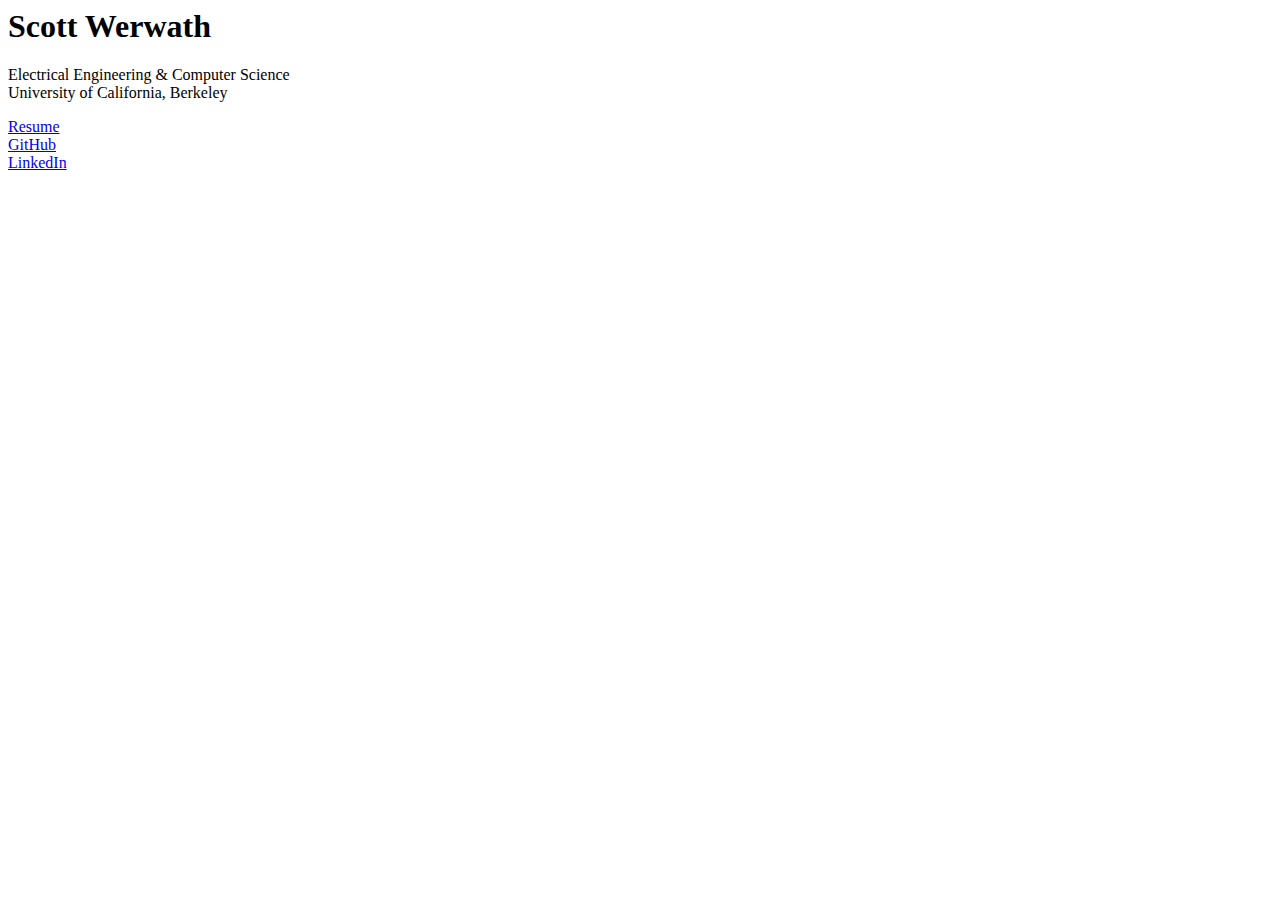
==== index.html @ 21fe019e "Removed the clutter" ====
<html>
  <head>
    <link rel="stylesheet" type="text/css" href="css/style.css">
    <meta name="viewport" content="width=device-width, initial-scale=1.0" />
    <title>Scott Werwath</title>
  </head>
  <body>
    <span>
      <h1>Scott Werwath</h1>
      <p>
        Electrical Engineering & Computer Science <br />
        University of California, Berkeley
      </p>
      <p>
        <a href="resume/ScottWerwathResume.pdf">Resume</a> <br />
        <a href="https://github.com/swerwath">GitHub</a> <br />
        <a href="https://www.linkedin.com/in/scott-werwath-969141104">LinkedIn</a>
      </p>
    </span>
  </body>
</html>
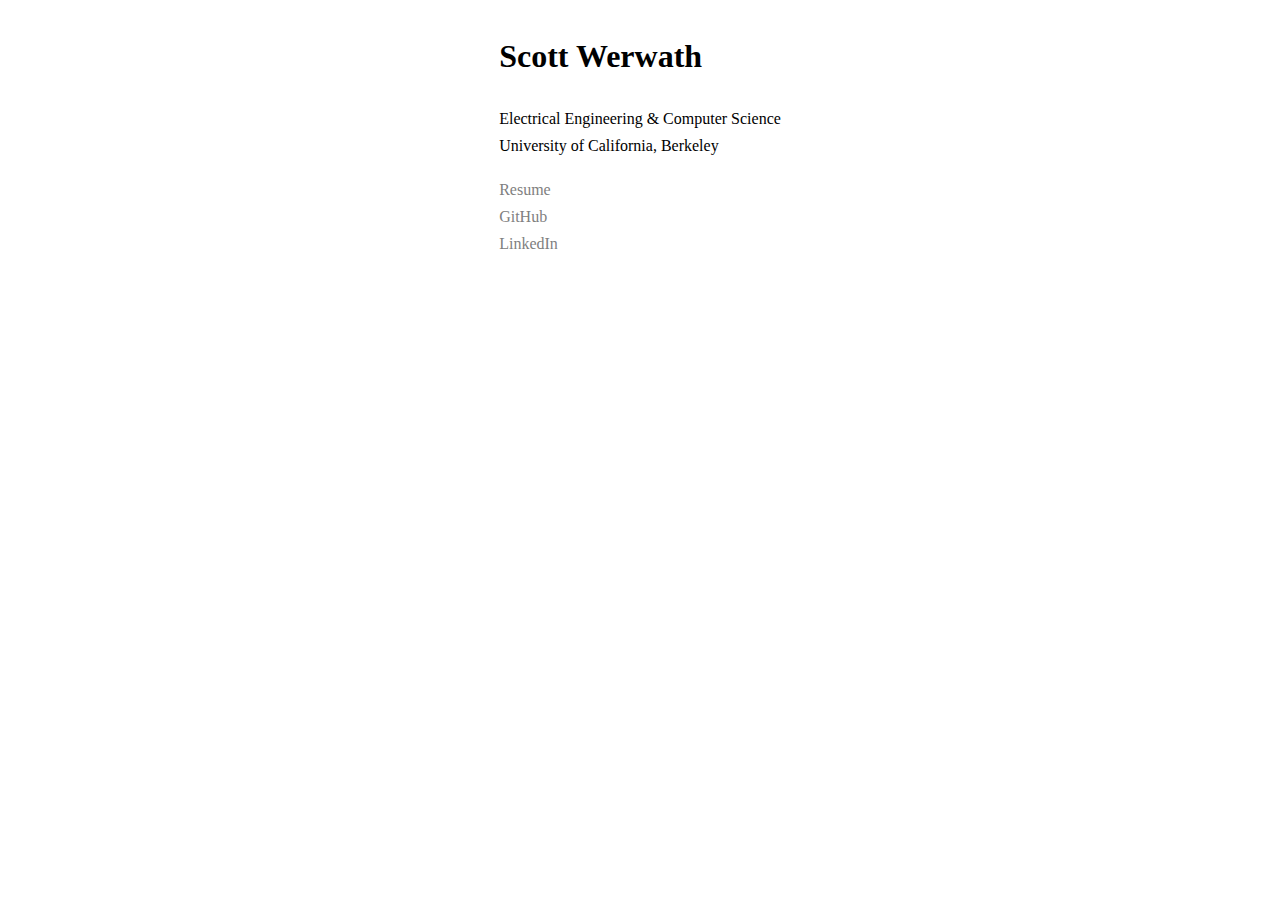
==== commit 3a7bf6b8: "moved style" ====
--- a/index.html
+++ b/index.html
@@ -1,6 +1,6 @@
 <html>
   <head>
-    <link rel="stylesheet" type="text/css" href="css/style.css">
+    <link rel="stylesheet" type="text/css" href="style.css">
     <meta name="viewport" content="width=device-width, initial-scale=1.0" />
     <title>Scott Werwath</title>
   </head>
--- a/style.css
+++ b/style.css
@@ -0,0 +1,23 @@
+* {
+  line-height: 1.7em;
+  font-family: Georgia, serif;
+}
+
+body {
+  text-align: center;
+}
+
+span {
+  margin: 0 1em;
+  display: inline-block;
+  text-align: left;
+}
+
+a {
+  text-decoration: none;
+  color: #808080;
+}
+
+a:hover, a:focus {
+    color: #507642;
+}
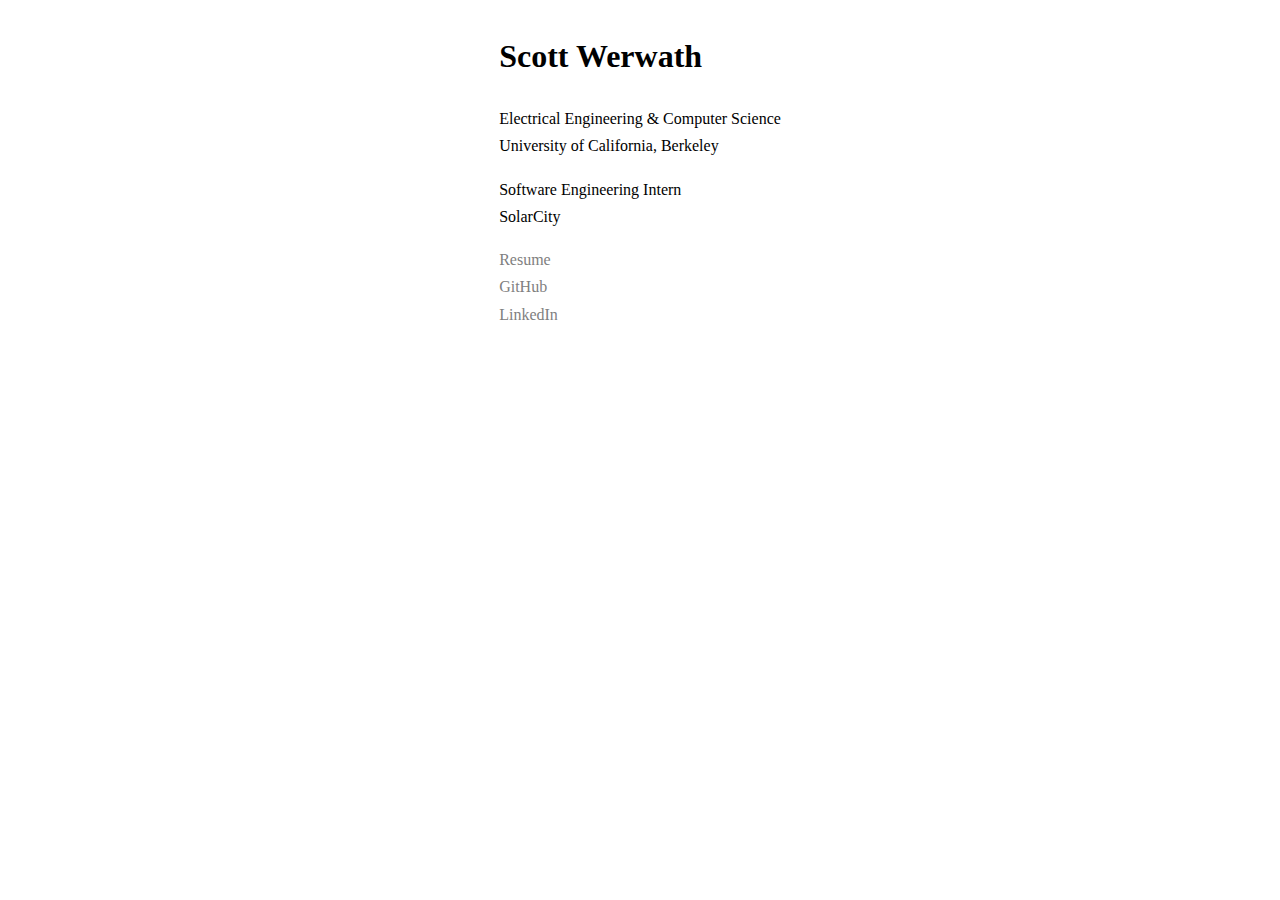
==== commit ccdb4030: "SolarCity" ====
--- a/index.html
+++ b/index.html
@@ -12,6 +12,10 @@
         University of California, Berkeley
       </p>
       <p>
+        Software Engineering Intern <br />
+        SolarCity
+      </p>
+      <p>
         <a href="resume/ScottWerwathResume.pdf">Resume</a> <br />
         <a href="https://github.com/swerwath">GitHub</a> <br />
         <a href="https://www.linkedin.com/in/scott-werwath-969141104">LinkedIn</a>
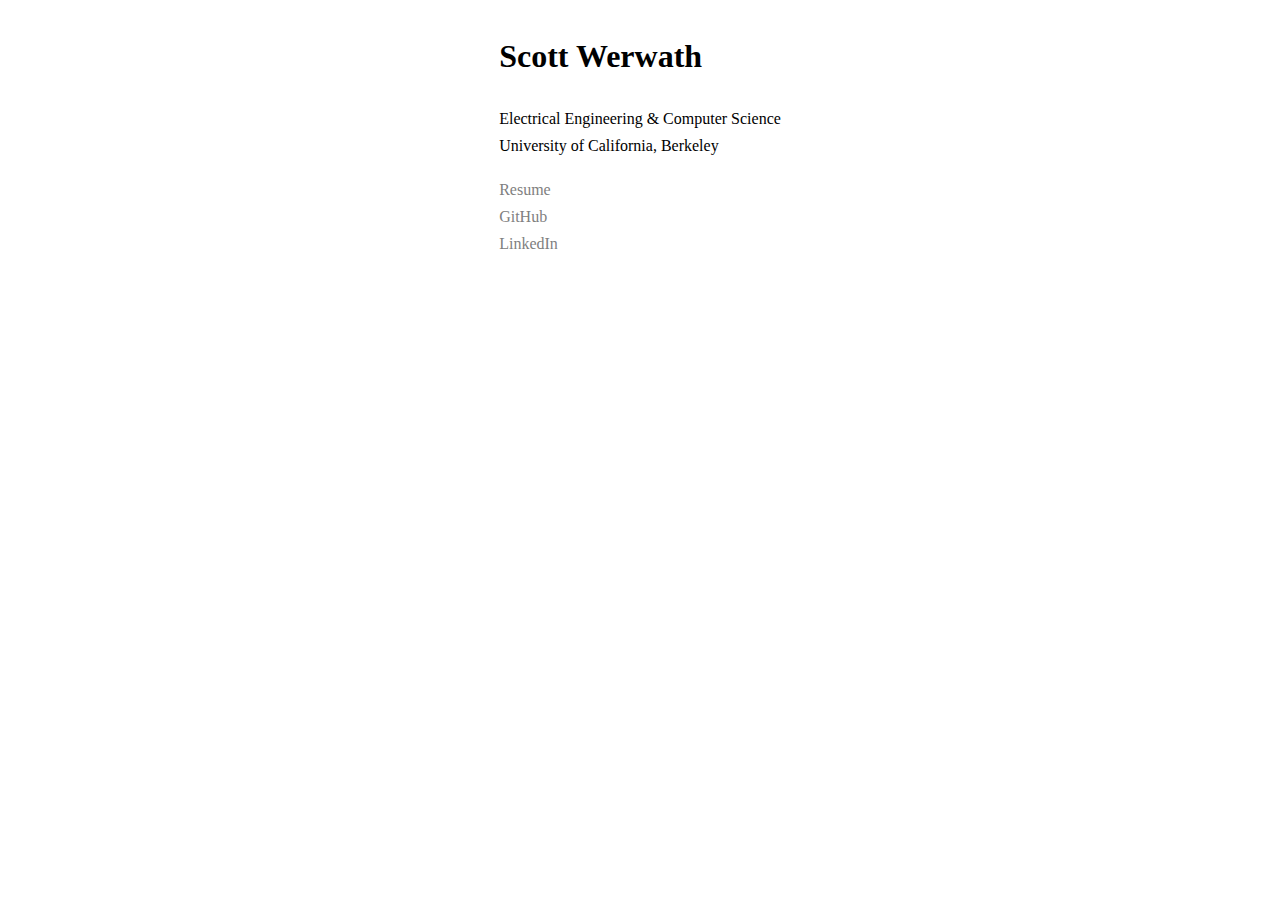
==== commit 3cfcc479: "No SolarCity" ====
--- a/index.html
+++ b/index.html
@@ -12,10 +12,6 @@
         University of California, Berkeley
       </p>
       <p>
-        Software Engineering Intern <br />
-        SolarCity
-      </p>
-      <p>
         <a href="resume/ScottWerwathResume.pdf">Resume</a> <br />
         <a href="https://github.com/swerwath">GitHub</a> <br />
         <a href="https://www.linkedin.com/in/scott-werwath-969141104">LinkedIn</a>
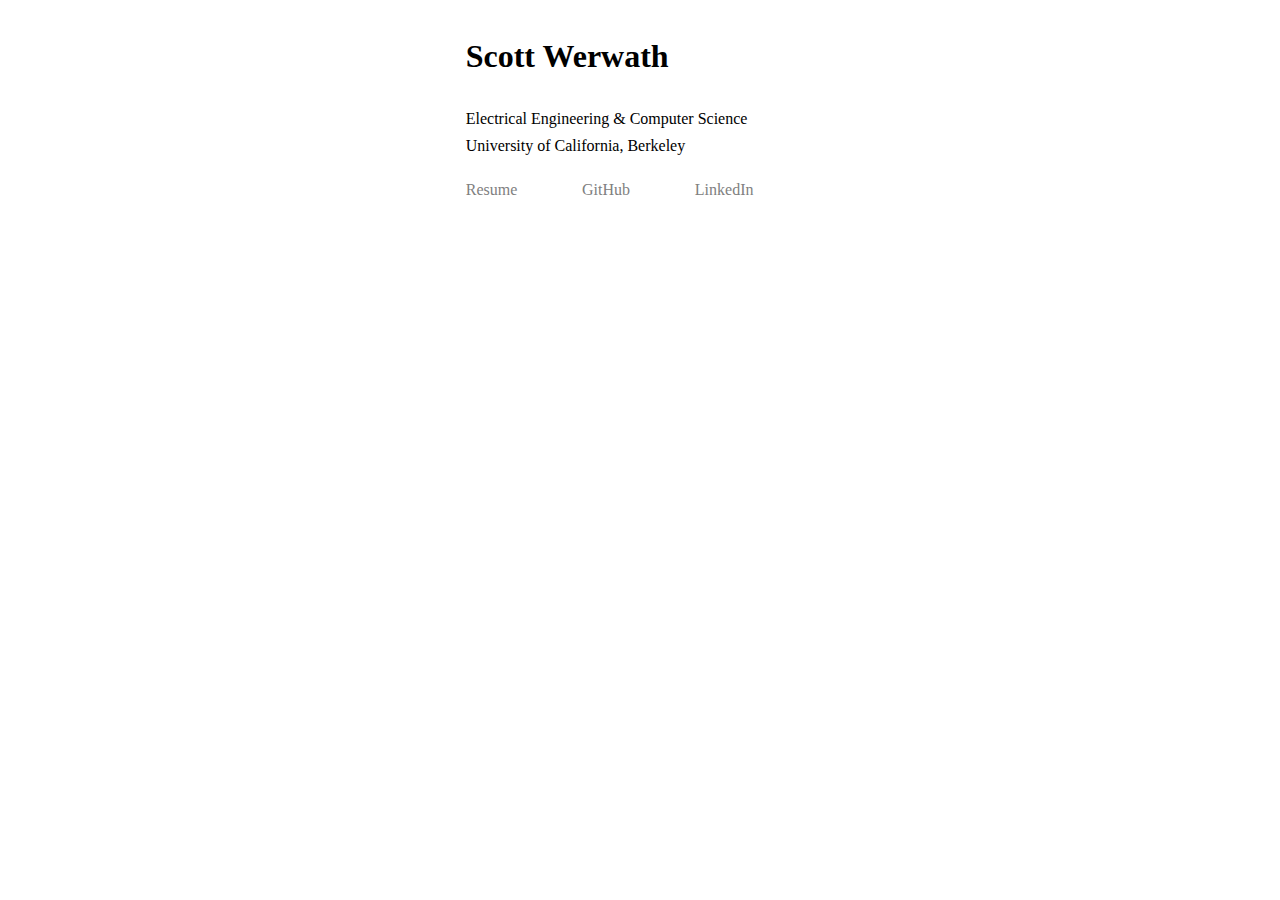
==== commit c2dc47ae: "link style" ====
--- a/index.html
+++ b/index.html
@@ -12,8 +12,8 @@
         University of California, Berkeley
       </p>
       <p>
-        <a href="resume/ScottWerwathResume.pdf">Resume</a> <br />
-        <a href="https://github.com/swerwath">GitHub</a> <br />
+        <a href="resume/ScottWerwathResume.pdf">Resume</a>
+        <a href="https://github.com/swerwath">GitHub</a>
         <a href="https://www.linkedin.com/in/scott-werwath-969141104">LinkedIn</a>
       </p>
     </span>
--- a/style.css
+++ b/style.css
@@ -14,10 +14,11 @@
 }
 
 a {
+  padding-right: 3.8em;
   text-decoration: none;
   color: #808080;
 }
 
 a:hover, a:focus {
-    color: #507642;
+  color: #507642;
 }
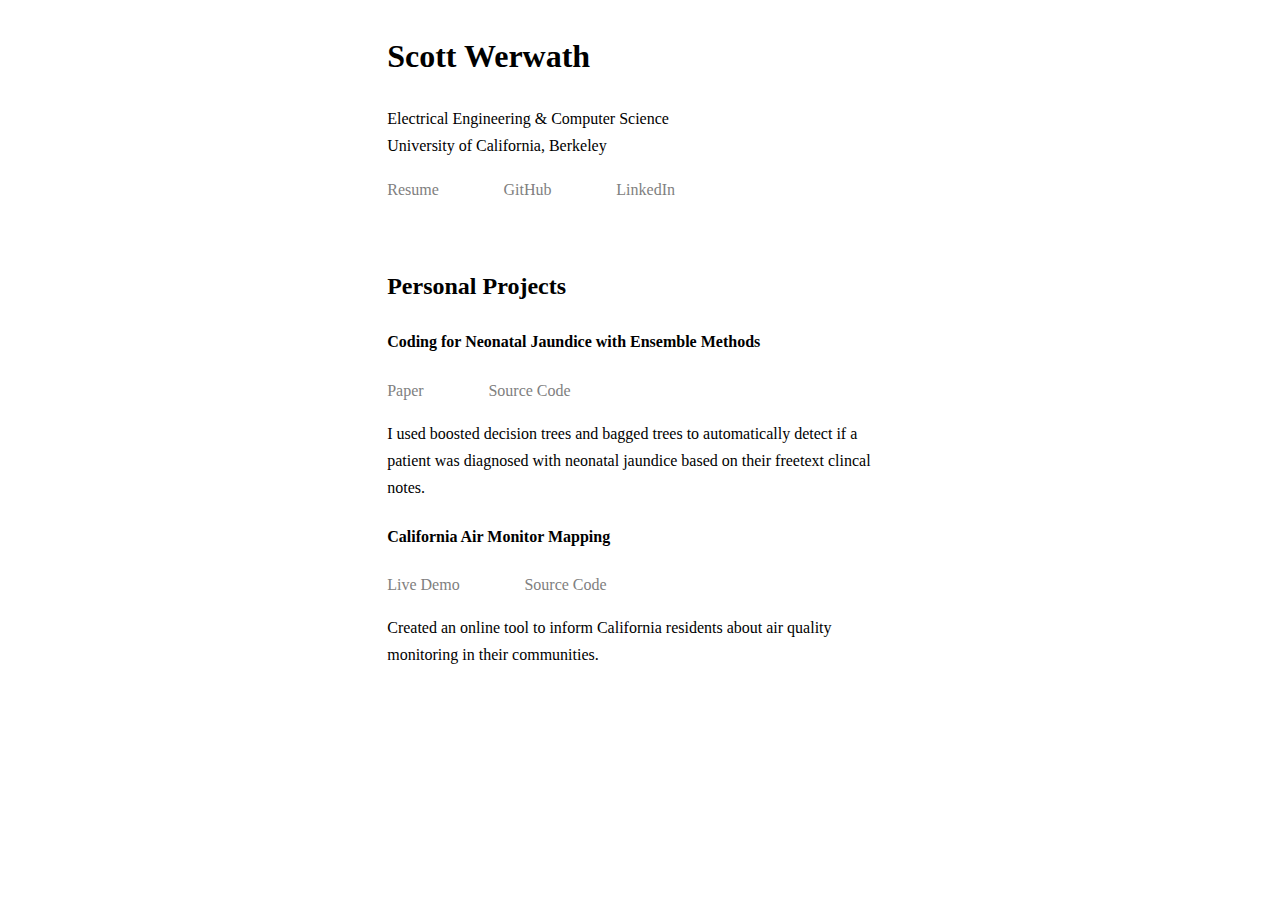
==== commit 520a0dac: "Updated resume, homepage" ====
--- a/index.html
+++ b/index.html
@@ -16,6 +16,15 @@
         <a href="https://github.com/swerwath">GitHub</a>
         <a href="https://www.linkedin.com/in/scott-werwath-969141104">LinkedIn</a>
       </p>
+      <br />
+      <h2>Personal Projects</h2>
+      <h4>Coding for Neonatal Jaundice with Ensemble Methods</h4>
+      <a href="https://arxiv.org/abs/1805.01054">Paper</a> <a href="https://github.com/swerwath/neonatal_jaundice_coding">Source Code</a>
+      <p>I used boosted decision trees and bagged trees to automatically detect if a patient was diagnosed with neonatal jaundice based on their freetext clincal notes.</p>
+      <h4>California Air Monitor Mapping</h4>
+      <a href="http://mapping.swerwath.com/">Live Demo</a> <a href="https://github.com/swerwath/monitor_mapper">Source Code</a>
+      <p>Created an online tool to inform California residents about air quality monitoring in their communities.</p>
+
     </span>
   </body>
 </html>
--- a/style.css
+++ b/style.css
@@ -8,8 +8,9 @@
 }
 
 span {
-  margin: 0 1em;
+  margin-right: 0 1em;
   display: inline-block;
+  width: 40%;
   text-align: left;
 }
 
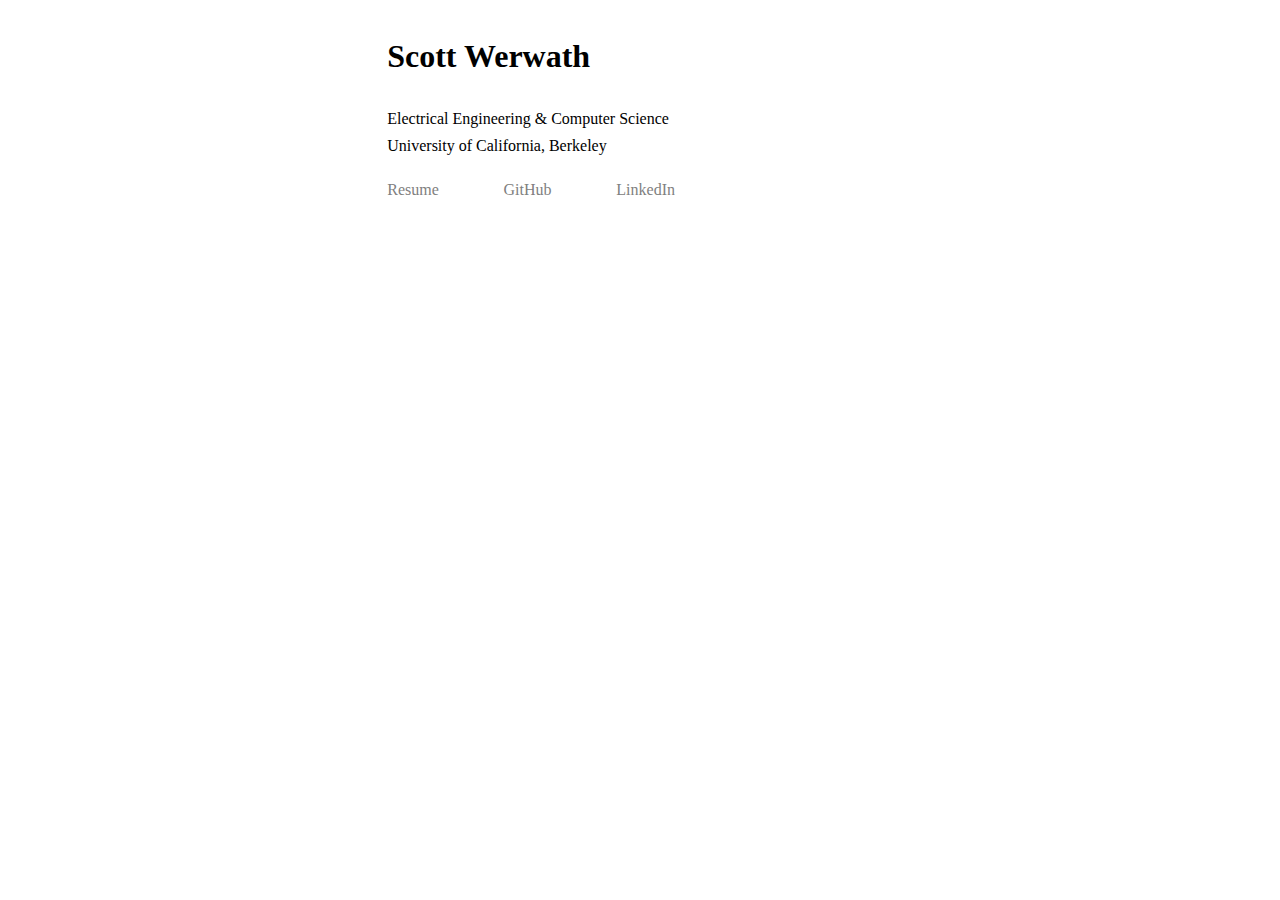
==== commit f3c43f84: "Remove cluttter" ====
--- a/index.html
+++ b/index.html
@@ -16,15 +16,6 @@
         <a href="https://github.com/swerwath">GitHub</a>
         <a href="https://www.linkedin.com/in/scott-werwath-969141104">LinkedIn</a>
       </p>
-      <br />
-      <h2>Personal Projects</h2>
-      <h4>Coding for Neonatal Jaundice with Ensemble Methods</h4>
-      <a href="https://arxiv.org/abs/1805.01054">Paper</a> <a href="https://github.com/swerwath/neonatal_jaundice_coding">Source Code</a>
-      <p>I used boosted decision trees and bagged trees to automatically detect if a patient was diagnosed with neonatal jaundice based on their freetext clincal notes.</p>
-      <h4>California Air Monitor Mapping</h4>
-      <a href="http://mapping.swerwath.com/">Live Demo</a> <a href="https://github.com/swerwath/monitor_mapper">Source Code</a>
-      <p>Created an online tool to inform California residents about air quality monitoring in their communities.</p>
-
     </span>
   </body>
 </html>
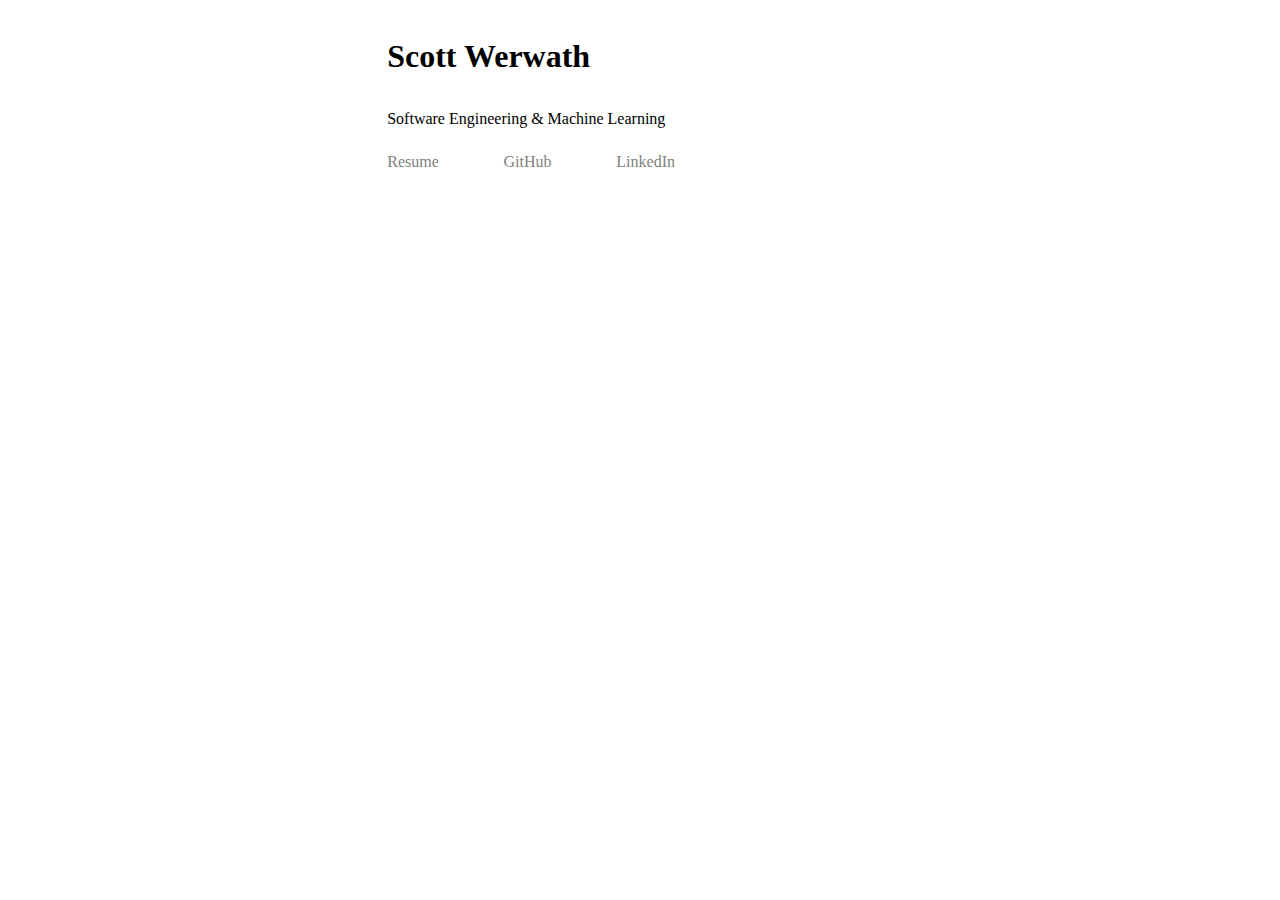
==== commit 73597265: "Remove Berkeley from index" ====
--- a/index.html
+++ b/index.html
@@ -8,8 +8,7 @@
     <span>
       <h1>Scott Werwath</h1>
       <p>
-        Electrical Engineering & Computer Science <br />
-        University of California, Berkeley
+        Software Engineering & Machine Learning
       </p>
       <p>
         <a href="resume/ScottWerwathResume.pdf">Resume</a>
